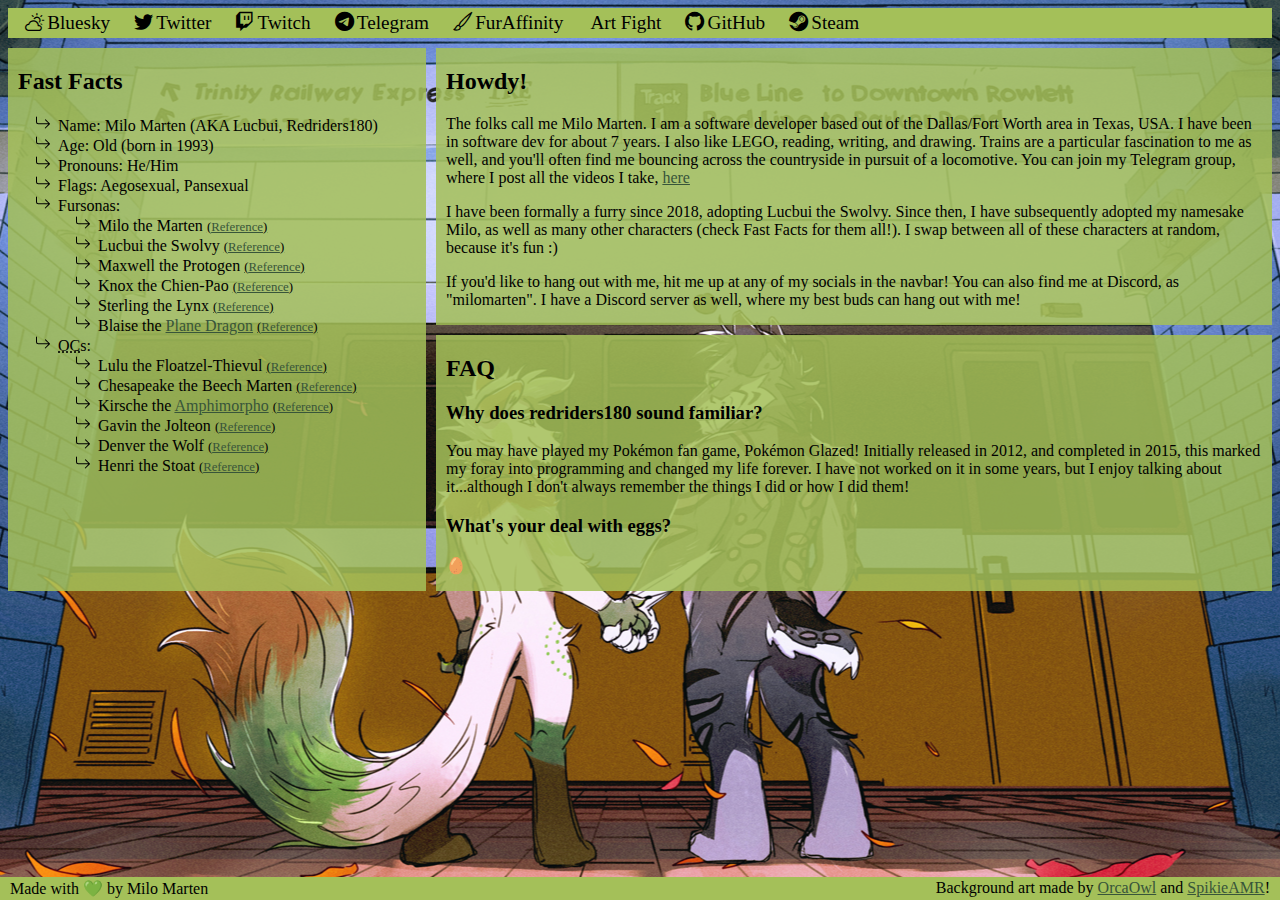
==== index.html @ 929eb512 "Initial Commit" ====
<!DOCTYPE html>
<html>
    <head>
        <title>dook.zone</title>
        <link rel="stylesheet" href="styles.css" />
        <link rel="stylesheet" href="https://cdn.jsdelivr.net/npm/bootstrap-icons@1.10.5/font/bootstrap-icons.css">
        <link rel="icon" type="image/x-icon" href="favicon.png" />

        <meta name="theme-color" content="#a4c059" />
    </head>
    <body>
        <nav class="nav-bar">
            <ul class="nav-bar-list">
                <li class="nav-item"><a href="https://bsky.app/profile/milomarten.bsky.social"><i class="bi-cloud-sun"></i>Bluesky</a></li>
                <li class="nav-item"><a href="https://twitter.com/milo_marten"><i class="bi-twitter"></i>Twitter</a></li>
                <li class="nav-item"><a href="https://www.twitch.tv/milo_marten"><i class="bi-twitch"></i>Twitch</a></li>
                <li class="nav-item"><a href="https://t.me/MiloMarten"><i class="bi-telegram"></i>Telegram</a></li>
                <li class="nav-item"><a href="https://www.furaffinity.net/user/lucbui"><i class="bi-brush"></i>FurAffinity</a></li>
                <li class="nav-item"><a href="https://artfight.net/~MiloMarten"><i class="bi-palette0"></i>Art Fight</a></li>
                <li class="nav-item"><a href="https://github.com/milomarten/"><i class="bi-github"></i>GitHub</a></li>
                <li class="nav-item"><a href="https://steamcommunity.com/id/dookdookegg/"><i class="bi-steam"></i>Steam</a></li>
            </ul>
        </nav>
        <div id="points">
            <section id="fast-facts">
                <h2>Fast Facts</h2>
                <ul>
                    <li class="fact">Name: Milo Marten (AKA Lucbui, Redriders180)</li>
                    <li class="fact">Age: Old (born in 1993)</li>
                    <li class="fact">Pronouns: He/Him</li>
                    <li class="fact">Flags: Aegosexual, Pansexual</li>
                    <li class="fact">Fursonas:
                        <ul>
                            <li class="species">
                                Milo the Marten <a class="refsheet" href="https://twitter.com/milo_marten/status/1644431402161651712">Reference</a>
                            </li>
                            <li class="species">
                                Lucbui the Swolvy <a class="refsheet" href="https://twitter.com/milo_marten/status/1443573470411964430">Reference</a>
                            </li>
                            <li class="species">
                                Maxwell the Protogen <a class="refsheet" href="https://twitter.com/milo_marten/status/1432357471667036170">Reference</a>
                            </li>
                            <li class="species">
                                Knox the Chien-Pao <a class="refsheet" href="https://twitter.com/milo_marten/status/1653434911238283266">Reference</a>
                            </li>
                            <li class="species">
                                Sterling the Lynx <a class="refsheet" href="https://twitter.com/milo_marten/status/1594801979661885464">Reference</a>
                            </li>
                            <li class="species">
                                Blaise the <a href="https://www.deviantart.com/scpkid/art/Airplane-Dragon-Reference-2019-805587545">Plane Dragon</a> <a class="refsheet" href="https://twitter.com/milo_marten/status/1559335997862776832">Reference</a>
                            </li>
                        </ul>
                    </li>
                    <li class="fact"><abbr title="Original Character">OC</abbr>s:
                        <ul>
                            <li class="species">
                                Lulu the Floatzel-Thievul <a class="refsheet" href="https://cdn.discordapp.com/attachments/787396793461375008/935050921543618621/Lulu.png">Reference</a>
                            </li>
                            <li class="species">
                                Chesapeake the Beech Marten <a class="refsheet" href="https://twitter.com/milo_marten/status/1628532496030740480">Reference</a>
                            </li>
                            <li class="species">
                                Kirsche the <a href="https://amphimorpho.carrd.co/">Amphimorpho</a> <a class="refsheet" href="https://cdn.discordapp.com/attachments/1044122089172516964/1093218839187173446/kirsche.png">Reference</a>
                            </li>
                            <li class="species">
                                Gavin the Jolteon <a class="refsheet" href="https://twitter.com/milo_marten/status/1432357476930830337">Reference</a>
                            </li>
                            <li class="species">
                                Denver the Wolf <a class="refsheet" href="https://cdn.discordapp.com/attachments/436612567750803457/1142303667932901547/DenverTheWolf.png">Reference</a>
                            </li>
                            <li class="species">
                                Henri the Stoat <a class="refsheet" href="https://cdn.discordapp.com/attachments/436612567750803457/1144061215774089226/IMG_4447.png">Reference</a>
                            </li>
                        </ul>
                    </li>
                </ul>
            </section>
            <section id="intro">
                <h2>Howdy!</h2>
                <p>
                    The folks call me Milo Marten. I am a software developer based out of the Dallas/Fort Worth area in Texas, USA. I have been
                    in software dev for about 7 years. I also like LEGO, reading, writing, and drawing. Trains are a particular fascination to me as well, and you'll often find
                    me bouncing across the countryside in pursuit of a locomotive. You can join my Telegram group, where I post all the videos I take, <a href="https://t.me/Chasing_Trains">here</a>
                </p>
                <p> 
                    I have been formally a furry since 2018, adopting Lucbui the Swolvy. Since then, I have subsequently adopted my namesake Milo, as well as 
                    many other characters (check Fast Facts for them all!). I swap between all of these characters at random, because it's fun :)
                </p>
                <p>
                    If you'd like to hang out with me, hit me up at any of my socials in the navbar! You can also find me at Discord, as "milomarten".
                    I have a Discord server as well, where my best buds can hang out with me!
                </p>
            </section>
            <section id="faq">
                <h2>FAQ</h2>
                <h3>Why does redriders180 sound familiar?</h3>
                <p>
                    You may have played my Pokémon fan game, Pokémon Glazed! Initially released in 2012, and completed in 2015, this marked my foray into programming and changed
                    my life forever. I have not worked on it in some years, but I enjoy talking about it...although I don't always remember the things I did or how I did them!
                </p>
                <h3>What's your deal with eggs?</h3>
                <p>🥚</p>
            </section>
        </div>
        <footer class="footer">
            <p style="float: left;">Made with 💚 by Milo Marten</p>
            <p style="float: right;">Background art made by <a href="https://twitter.com/orcaowlart">OrcaOwl</a> and <a href="https://twitter.com/SpikieAMR">SpikieAMR</a>!</p>
        </footer>
    </body>
</html>
---- styles.css ----
body {
    background-image: url("MiloFaris-Crop.jpg");
    background-position: center;
}

a {
    color: #38553a;
}

.nav-item [class^="bi-"] {
    padding-right: .2rem;
}

.nav-bar {
    background-color: #a4c059;
    padding: 2px 5px;
}

.nav-bar-list {
    list-style-type: none;
    padding: 0;
    margin: 2px;
}

.nav-item {
    display: inline-block;
}

.nav-item a {
    margin: 0 10px;
    color: black;
    text-decoration: none;
    font-size: 1.2em;
}

.nav-item a:hover {
    color: #38553a;
    text-decoration: underline;
}

section {
    background-color: #a4c059DD;
    padding: 0 10px;
}

#points {
    display: grid;
    margin-top: 10px;
    margin-bottom: 40px;
    gap: 10px 10px;
    grid-template-columns: 1fr 2fr;
}

@media (min-width: 800px) {
    #fast-facts {
        grid-column: 1 / span 1;
        grid-row: 1 / span 2;
    }
    
    #intro {
        grid-column: 2 / span 1;
    }
    
    #faq {
        grid-column: 2 / span 1;
    }   
}

@media (max-width: 800px) {
    #fast-facts {
        grid-column: 1 / span 2;
        grid-row: 1 / span 1;
    }
    
    #intro {
        grid-column: 1 / span 2;
        grid-row: 2 / span 1;
    }
    
    #faq {
        grid-column: 1 / span 2;
        grid-row: 3 / span 1;
    }   
}

.fact {
    list-style: url("list-pointer.svg");
}

.refsheet {
    font-size: 0.8rem;
    vertical-align: middle;
}

.refsheet::before {
    content: '(';
    color: black;
}

.refsheet::after {
    content: ')';
    color: black;
}

.footer {
    position: fixed;
    left: 0;
    bottom: 0;
    width: 100%;
    background-color: #a4c059;
    color: black;
}

.footer p {
    margin: 2px 10px
}
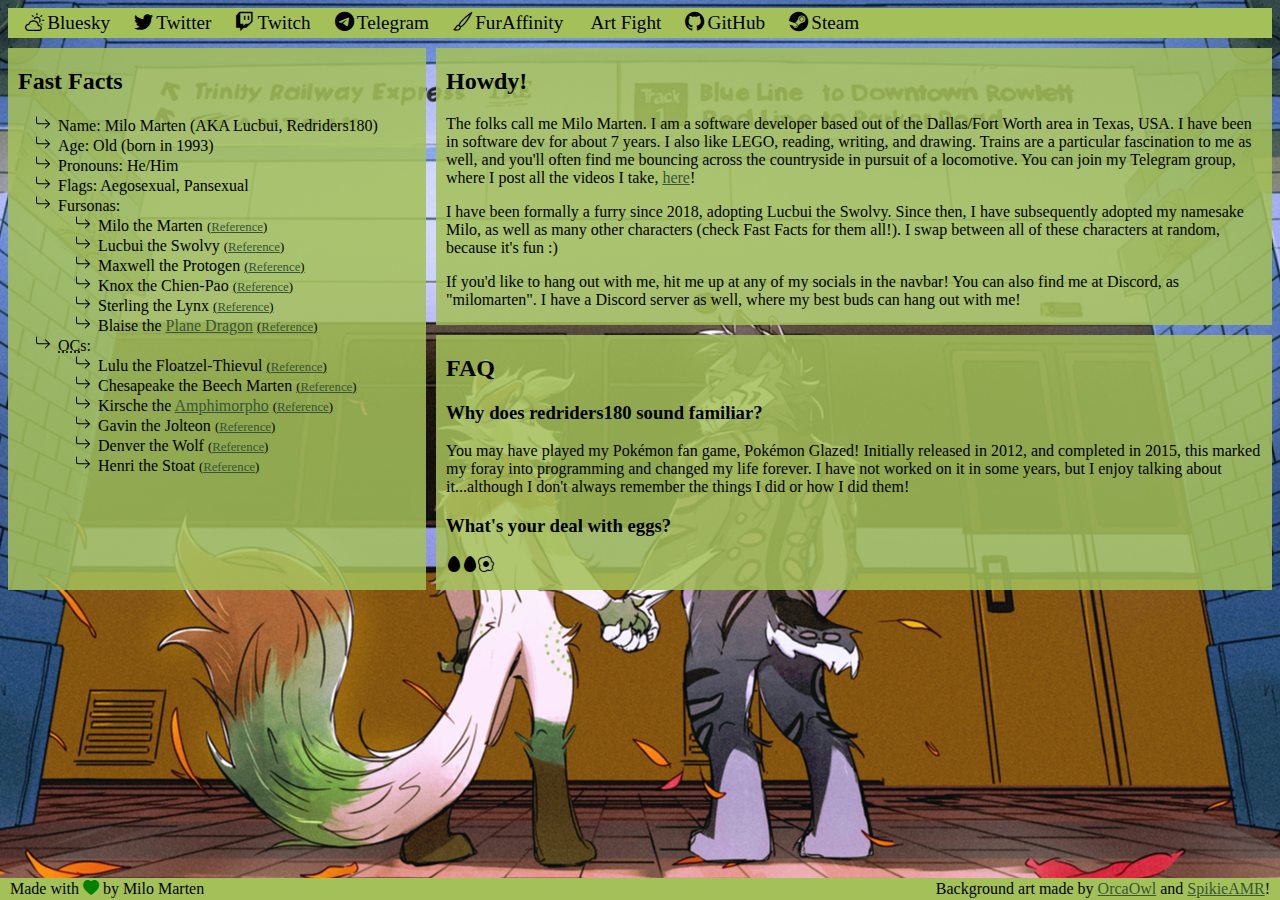
==== commit db6649b6: "Emoji fixes" ====
--- a/index.html
+++ b/index.html
@@ -80,7 +80,7 @@
                 <p>
                     The folks call me Milo Marten. I am a software developer based out of the Dallas/Fort Worth area in Texas, USA. I have been
                     in software dev for about 7 years. I also like LEGO, reading, writing, and drawing. Trains are a particular fascination to me as well, and you'll often find
-                    me bouncing across the countryside in pursuit of a locomotive. You can join my Telegram group, where I post all the videos I take, <a href="https://t.me/Chasing_Trains">here</a>
+                    me bouncing across the countryside in pursuit of a locomotive. You can join my Telegram group, where I post all the videos I take, <a href="https://t.me/Chasing_Trains">here</a>!
                 </p>
                 <p> 
                     I have been formally a furry since 2018, adopting Lucbui the Swolvy. Since then, I have subsequently adopted my namesake Milo, as well as 
@@ -99,11 +99,11 @@
                     my life forever. I have not worked on it in some years, but I enjoy talking about it...although I don't always remember the things I did or how I did them!
                 </p>
                 <h3>What's your deal with eggs?</h3>
-                <p>🥚</p>
+                <p><i class="bi-egg-fill"></i><i class="bi-egg-fill"></i><i class="bi-egg-fried"></i></p>
             </section>
         </div>
         <footer class="footer">
-            <p style="float: left;">Made with 💚 by Milo Marten</p>
+            <p style="float: left;">Made with <i class="bi-heart-fill" style="color:green;"></i> by Milo Marten</p>
             <p style="float: right;">Background art made by <a href="https://twitter.com/orcaowlart">OrcaOwl</a> and <a href="https://twitter.com/SpikieAMR">SpikieAMR</a>!</p>
         </footer>
     </body>
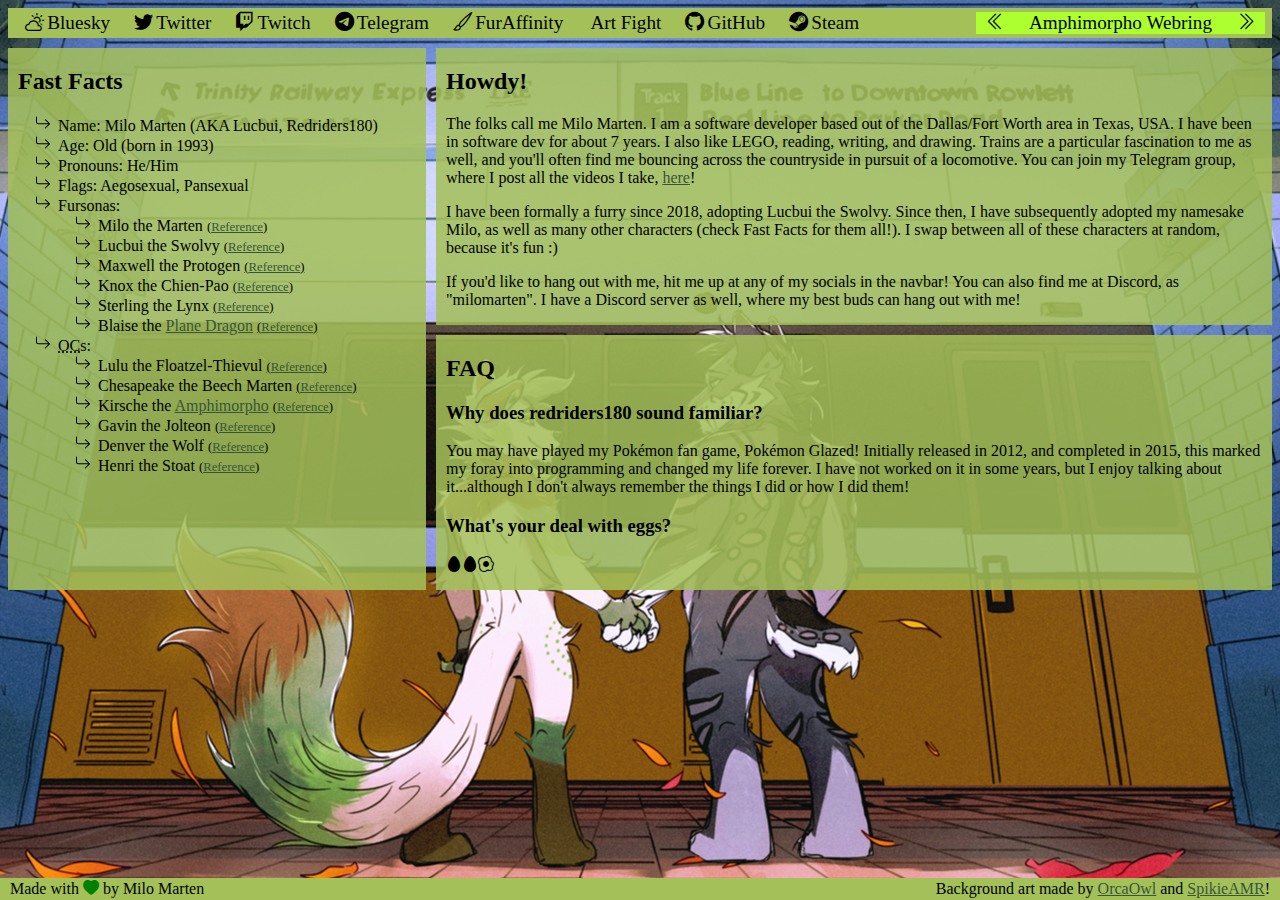
==== commit 04714318: "Added Webring links" ====
--- a/index.html
+++ b/index.html
@@ -19,6 +19,12 @@
                 <li class="nav-item"><a href="https://artfight.net/~MiloMarten"><i class="bi-palette0"></i>Art Fight</a></li>
                 <li class="nav-item"><a href="https://github.com/milomarten/"><i class="bi-github"></i>GitHub</a></li>
                 <li class="nav-item"><a href="https://steamcommunity.com/id/dookdookegg/"><i class="bi-steam"></i>Steam</a></li>
+                
+                <li class="nav-item webring">
+                    <a href="https://noodle-r.ing/milomarten/prev" aria-label="Go to previous page in the Amphimorpho web ring"><i class="bi bi-chevron-double-left"></i></a>
+                    <a href="https://noodle-r.ing">Amphimorpho Webring</a>
+                    <a href="https://noodle-r.ing/milomarten/next" aria-label="Go to next page in the Amphimorpho web ring"><i class="bi bi-chevron-double-right"></i></a>
+                </li>
             </ul>
         </nav>
         <div id="points">
@@ -99,7 +105,7 @@
                     my life forever. I have not worked on it in some years, but I enjoy talking about it...although I don't always remember the things I did or how I did them!
                 </p>
                 <h3>What's your deal with eggs?</h3>
-                <p><i class="bi-egg-fill"></i><i class="bi-egg-fill"></i><i class="bi-egg-fried"></i></p>
+                <p  aria-label="Pictures of three fried eggs"><i class="bi-egg-fill"></i><i class="bi-egg-fill"></i><i class="bi-egg-fried"></i></p>
             </section>
         </div>
         <footer class="footer">
--- a/styles.css
+++ b/styles.css
@@ -36,6 +36,11 @@
 .nav-item a:hover {
     color: #38553a;
     text-decoration: underline;
+}
+
+.webring {
+    float: right;
+    background-color: greenyellow;
 }
 
 section {
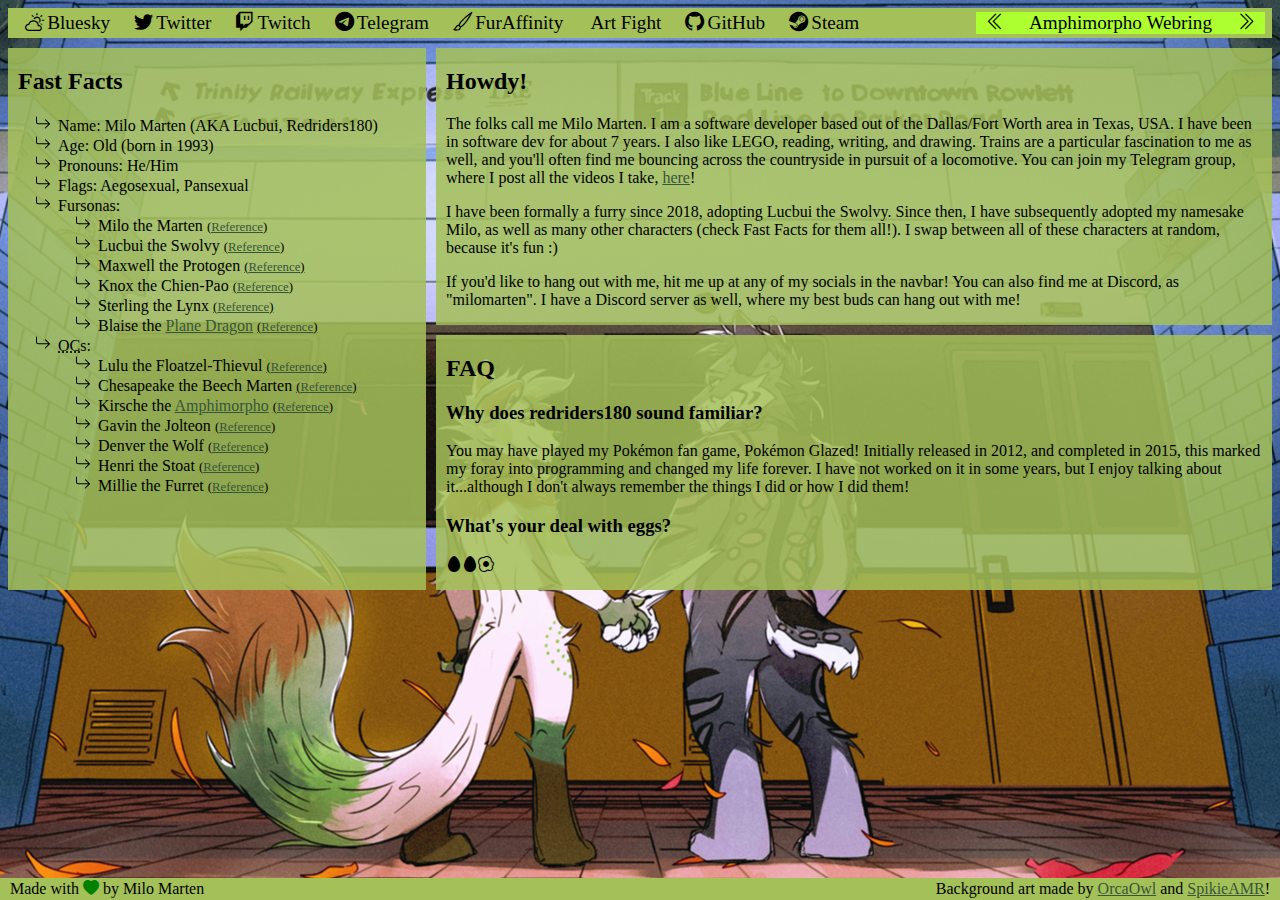
==== commit 37f26210: "Added Millie!" ====
--- a/index.html
+++ b/index.html
@@ -38,44 +38,47 @@
                     <li class="fact">Fursonas:
                         <ul>
                             <li class="species">
-                                Milo the Marten <a class="refsheet" href="https://twitter.com/milo_marten/status/1644431402161651712">Reference</a>
+                                Milo the Marten <a class="refsheet" href="refs/milo">Reference</a>
                             </li>
                             <li class="species">
-                                Lucbui the Swolvy <a class="refsheet" href="https://twitter.com/milo_marten/status/1443573470411964430">Reference</a>
+                                Lucbui the Swolvy <a class="refsheet" href="refs/lucbui">Reference</a>
                             </li>
                             <li class="species">
-                                Maxwell the Protogen <a class="refsheet" href="https://twitter.com/milo_marten/status/1432357471667036170">Reference</a>
+                                Maxwell the Protogen <a class="refsheet" href="refs/maxwell">Reference</a>
                             </li>
                             <li class="species">
-                                Knox the Chien-Pao <a class="refsheet" href="https://twitter.com/milo_marten/status/1653434911238283266">Reference</a>
+                                Knox the Chien-Pao <a class="refsheet" href="refs/knox">Reference</a>
                             </li>
                             <li class="species">
-                                Sterling the Lynx <a class="refsheet" href="https://twitter.com/milo_marten/status/1594801979661885464">Reference</a>
+                                Sterling the Lynx <a class="refsheet" href="refs/sterling">Reference</a>
                             </li>
                             <li class="species">
-                                Blaise the <a href="https://www.deviantart.com/scpkid/art/Airplane-Dragon-Reference-2019-805587545">Plane Dragon</a> <a class="refsheet" href="https://twitter.com/milo_marten/status/1559335997862776832">Reference</a>
+                                Blaise the <a href="https://www.deviantart.com/scpkid/art/Airplane-Dragon-Reference-2019-805587545">Plane Dragon</a> <a class="refsheet" href="refs/blaise">Reference</a>
                             </li>
                         </ul>
                     </li>
                     <li class="fact"><abbr title="Original Character">OC</abbr>s:
                         <ul>
                             <li class="species">
-                                Lulu the Floatzel-Thievul <a class="refsheet" href="https://cdn.discordapp.com/attachments/787396793461375008/935050921543618621/Lulu.png">Reference</a>
+                                Lulu the Floatzel-Thievul <a class="refsheet" href="refs/lulu">Reference</a>
                             </li>
                             <li class="species">
-                                Chesapeake the Beech Marten <a class="refsheet" href="https://twitter.com/milo_marten/status/1628532496030740480">Reference</a>
+                                Chesapeake the Beech Marten <a class="refsheet" href="refs/chesapeake">Reference</a>
                             </li>
                             <li class="species">
-                                Kirsche the <a href="https://amphimorpho.carrd.co/">Amphimorpho</a> <a class="refsheet" href="https://cdn.discordapp.com/attachments/1044122089172516964/1093218839187173446/kirsche.png">Reference</a>
+                                Kirsche the <a href="https://amphimorpho.carrd.co/">Amphimorpho</a> <a class="refsheet" href="refs/kirsche">Reference</a>
                             </li>
                             <li class="species">
-                                Gavin the Jolteon <a class="refsheet" href="https://twitter.com/milo_marten/status/1432357476930830337">Reference</a>
+                                Gavin the Jolteon <a class="refsheet" href="refs/gavin">Reference</a>
                             </li>
                             <li class="species">
-                                Denver the Wolf <a class="refsheet" href="https://cdn.discordapp.com/attachments/436612567750803457/1142303667932901547/DenverTheWolf.png">Reference</a>
+                                Denver the Wolf <a class="refsheet" href="refs/denver">Reference</a>
                             </li>
                             <li class="species">
-                                Henri the Stoat <a class="refsheet" href="https://cdn.discordapp.com/attachments/436612567750803457/1144061215774089226/IMG_4447.png">Reference</a>
+                                Henri the Stoat <a class="refsheet" href="refs/henri">Reference</a>
+                            </li>
+                            <li class="species">
+                                Millie the Furret <a class="refsheet" href="refs/millie">Reference</a>
                             </li>
                         </ul>
                     </li>
@@ -101,7 +104,7 @@
                 <h2>FAQ</h2>
                 <h3>Why does redriders180 sound familiar?</h3>
                 <p>
-                    You may have played my Pokémon fan game, Pokémon Glazed! Initially released in 2012, and completed in 2015, this marked my foray into programming and changed
+                    You may have played my Pok&#233;mon fan game, Pok&#233;mon Glazed! Initially released in 2012, and completed in 2015, this marked my foray into programming and changed
                     my life forever. I have not worked on it in some years, but I enjoy talking about it...although I don't always remember the things I did or how I did them!
                 </p>
                 <h3>What's your deal with eggs?</h3>
